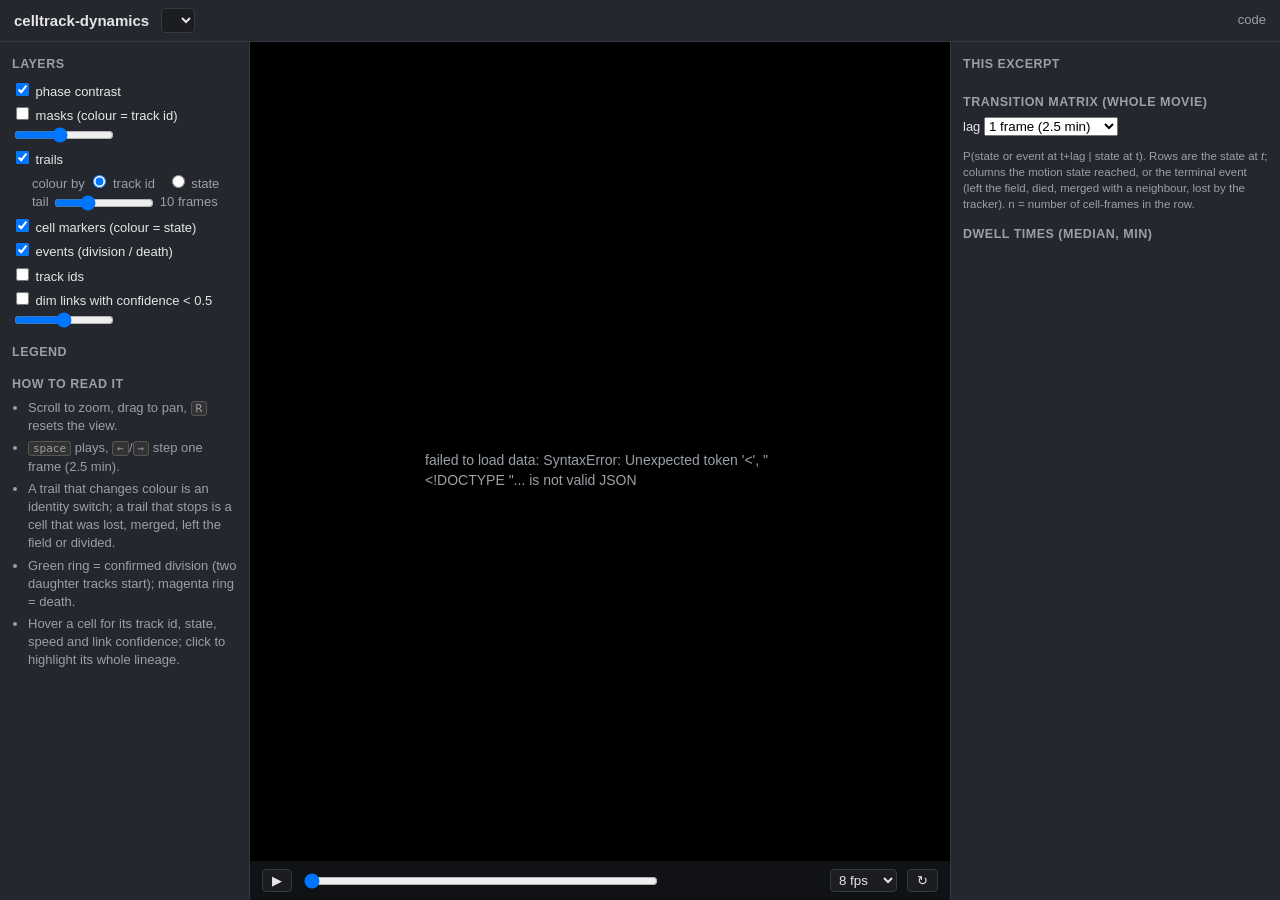
==== demo/web/index.html @ deb56071 "Browser-based viewer (demo/web) and export-web command Static HTML/JS viewer (no server code): JPEG " ====
<!doctype html>
<html lang="en">
<head>
<meta charset="utf-8">
<title>celltrack-dynamics - tracking viewer</title>
<meta name="viewport" content="width=device-width, initial-scale=1">
<link rel="stylesheet" href="style.css">
</head>
<body>
<header>
  <strong>celltrack-dynamics</strong>
  <select id="dataset" title="dataset"></select>
  <span id="title" class="muted"></span>
  <a class="muted right" href="https://github.com/dushanw/celltrack-dynamics" target="_blank" rel="noopener">code</a>
</header>

<main>
  <aside id="left">
    <section>
      <h3>Layers</h3>
      <label><input type="checkbox" id="l-image" checked> phase contrast</label>
      <label><input type="checkbox" id="l-masks"> masks (colour = track id)
        <input type="range" id="mask-opacity" min="0" max="1" step="0.05" value="0.45"></label>
      <label><input type="checkbox" id="l-trails" checked> trails</label>
      <div class="indent">
        colour by
        <label class="inline"><input type="radio" name="trail-color" value="id" checked> track id</label>
        <label class="inline"><input type="radio" name="trail-color" value="state"> state</label><br>
        tail <input type="range" id="tail" min="1" max="30" value="10"> <span id="tail-v">10</span> frames
      </div>
      <label><input type="checkbox" id="l-markers" checked> cell markers (colour = state)</label>
      <label><input type="checkbox" id="l-events" checked> events (division / death)</label>
      <label><input type="checkbox" id="l-ids"> track ids</label>
      <label><input type="checkbox" id="l-lowconf"> dim links with confidence &lt; <span id="conf-v">0.5</span>
        <input type="range" id="conf" min="0" max="1" step="0.05" value="0.5"></label>
    </section>
    <section>
      <h3>Legend</h3>
      <div id="legend"></div>
    </section>
    <section>
      <h3>How to read it</h3>
      <ul class="help">
        <li>Scroll to zoom, drag to pan, <kbd>R</kbd> resets the view.</li>
        <li><kbd>space</kbd> plays, <kbd>&larr;</kbd>/<kbd>&rarr;</kbd> step one frame (2.5 min).</li>
        <li>A trail that changes colour is an identity switch; a trail that stops is a cell that was lost, merged, left the field or divided.</li>
        <li>Green ring = confirmed division (two daughter tracks start); magenta ring = death.</li>
        <li>Hover a cell for its track id, state, speed and link confidence; click to highlight its whole lineage.</li>
      </ul>
    </section>
  </aside>

  <div id="stage">
    <canvas id="canvas"></canvas>
    <div id="tooltip" hidden></div>
    <div id="loading">loading&hellip;</div>
    <div id="controls">
      <button id="play" title="play / pause (space)">&#9654;</button>
      <input type="range" id="time" min="0" max="0" value="0">
      <span id="time-label"></span>
      <select id="fps" title="playback speed">
        <option value="2">2 fps</option><option value="4">4 fps</option><option value="8" selected>8 fps</option><option value="15">15 fps</option>
      </select>
      <button id="reset" title="reset view (R)">&#8635;</button>
    </div>
  </div>

  <aside id="right">
    <section>
      <h3>This excerpt</h3>
      <div id="stats" class="kv"></div>
    </section>
    <section>
      <h3>Transition matrix <span class="muted">(whole movie)</span></h3>
      <div>lag
        <select id="lag"><option value="lag1">1 frame (2.5 min)</option><option value="lag4">4 frames (10 min)</option><option value="lag12">12 frames (30 min)</option></select>
      </div>
      <div id="matrix"></div>
      <p class="muted small">P(state or event at t+lag | state at t). Rows are the state at <i>t</i>;
        columns the motion state reached, or the terminal event (left the field, died, merged with a neighbour, lost by the tracker).
        n = number of cell-frames in the row.</p>
    </section>
    <section>
      <h3>Dwell times <span class="muted">(median, min)</span></h3>
      <div id="dwell" class="kv"></div>
    </section>
    <section id="selection" hidden>
      <h3>Selected lineage</h3>
      <div id="sel" class="kv"></div>
      <button id="clear-sel">clear</button>
    </section>
  </aside>
</main>
<script src="app.js"></script>
</body>
</html>
---- demo/web/style.css ----
:root { --bg: #1b1d21; --panel: #24272d; --fg: #e6e6e6; --muted: #9aa0a6; --accent: #4c99ff; --border: #343841; }
* { box-sizing: border-box; }
html, body { margin: 0; height: 100%; background: var(--bg); color: var(--fg); font: 13px/1.4 -apple-system, BlinkMacSystemFont, "Segoe UI", Roboto, Helvetica, Arial, sans-serif; }
body { display: flex; flex-direction: column; }
header { display: flex; align-items: center; gap: 12px; padding: 8px 14px; background: var(--panel); border-bottom: 1px solid var(--border); }
header strong { font-size: 15px; }
header select { background: var(--bg); color: var(--fg); border: 1px solid var(--border); padding: 3px 6px; border-radius: 4px; }
.right { margin-left: auto; }
.muted { color: var(--muted); }
.small { font-size: 11.5px; }
a { color: var(--accent); text-decoration: none; }
main { flex: 1; display: grid; grid-template-columns: 250px 1fr 330px; min-height: 0; }
aside { background: var(--panel); overflow-y: auto; padding: 8px 12px; }
#left { border-right: 1px solid var(--border); }
#right { border-left: 1px solid var(--border); }
section { margin-bottom: 14px; }
h3 { margin: 6px 0; font-size: 12.5px; text-transform: uppercase; letter-spacing: .04em; color: var(--muted); }
label { display: block; margin: 3px 0; cursor: pointer; }
label.inline { display: inline; margin-right: 8px; }
.indent { margin-left: 20px; color: var(--muted); }
input[type=range] { width: 100px; vertical-align: middle; }
.help { padding-left: 16px; margin: 4px 0; color: var(--muted); }
.help li { margin-bottom: 4px; }
kbd { background: #333; border: 1px solid #555; border-radius: 3px; padding: 0 4px; font-size: 11px; }
#stage { position: relative; background: #000; overflow: hidden; }
#canvas { position: absolute; inset: 0; width: 100%; height: 100%; cursor: grab; }
#canvas.dragging { cursor: grabbing; }
#controls { position: absolute; left: 0; right: 0; bottom: 0; display: flex; align-items: center; gap: 10px; padding: 8px 12px; background: rgba(20,22,26,.85); }
#controls #time { flex: 1; width: auto; }
#controls button { background: var(--bg); color: var(--fg); border: 1px solid var(--border); border-radius: 4px; padding: 3px 9px; cursor: pointer; font-size: 13px; }
#controls select { background: var(--bg); color: var(--fg); border: 1px solid var(--border); border-radius: 4px; padding: 2px 4px; }
#time-label { min-width: 150px; font-variant-numeric: tabular-nums; }
#tooltip { position: absolute; pointer-events: none; background: rgba(0,0,0,.85); border: 1px solid var(--border); border-radius: 4px; padding: 5px 8px; font-size: 12px; white-space: nowrap; }
#loading { position: absolute; left: 50%; top: 50%; transform: translate(-50%,-50%); color: var(--muted); font-size: 14px; }
.kv { display: grid; grid-template-columns: auto auto; gap: 2px 12px; }
.kv span:nth-child(odd) { color: var(--muted); }
table.matrix { border-collapse: collapse; font-size: 11.5px; font-variant-numeric: tabular-nums; width: 100%; }
table.matrix th, table.matrix td { padding: 3px 4px; text-align: center; }
table.matrix th { color: var(--muted); font-weight: normal; }
table.matrix th.row { text-align: right; white-space: nowrap; }
table.matrix td { color: #fff; border: 1px solid var(--bg); }
table.matrix th.rot { writing-mode: vertical-rl; transform: rotate(180deg); height: 70px; vertical-align: bottom; }
.swatch { display: inline-block; width: 12px; height: 12px; border-radius: 50%; vertical-align: middle; margin-right: 6px; }
#legend div { margin: 2px 0; }
#clear-sel { margin-top: 6px; background: var(--bg); color: var(--fg); border: 1px solid var(--border); border-radius: 4px; padding: 2px 8px; cursor: pointer; }
@media (max-width: 1000px) { main { grid-template-columns: 1fr; grid-template-rows: auto 70vh auto; } #left, #right { border: none; } }
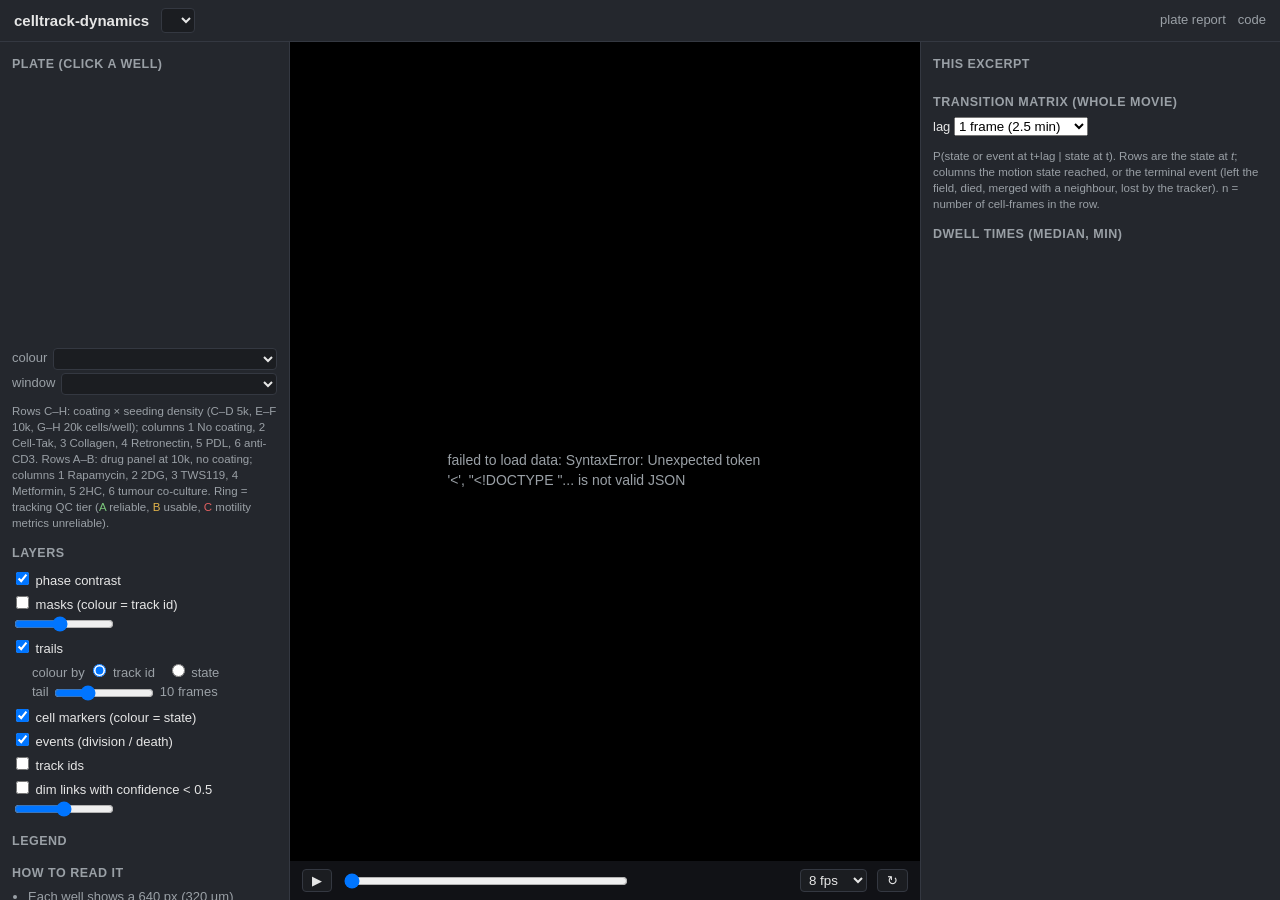
==== commit 2d9dccf0: "Web viewer: plate-map well selector, per-well plate-wide results panel; export-web --well/--source/-" ====
--- a/demo/web/index.html
+++ b/demo/web/index.html
@@ -11,11 +11,27 @@
   <strong>celltrack-dynamics</strong>
   <select id="dataset" title="dataset"></select>
   <span id="title" class="muted"></span>
-  <a class="muted right" href="https://github.com/dushanw/celltrack-dynamics" target="_blank" rel="noopener">code</a>
+  <a class="muted right" href="plate/report.html" target="_blank" rel="noopener">plate report</a>
+  <a class="muted" href="https://github.com/dushanw/celltrack-dynamics" target="_blank" rel="noopener">code</a>
 </header>
 
 <main>
   <aside id="left">
+    <section id="plate-section">
+      <h3>Plate <span class="muted">(click a well)</span></h3>
+      <svg id="plate" viewBox="0 0 262 262" role="img" aria-label="96-well plate map, 48 imaged wells"></svg>
+      <div id="plate-tip" hidden></div>
+      <div class="plate-ctl">
+        <label>colour <select id="plate-metric"></select></label>
+        <label>window <select id="plate-window"></select></label>
+      </div>
+      <div id="plate-scale" class="muted small"></div>
+      <p class="muted small plate-key">
+        Rows C–H: coating × seeding density (C–D 5k, E–F 10k, G–H 20k cells/well); columns 1 No coating, 2 Cell-Tak, 3 Collagen, 4 Retronectin, 5 PDL, 6 anti-CD3.
+        Rows A–B: drug panel at 10k, no coating; columns 1 Rapamycin, 2 2DG, 3 TWS119, 4 Metformin, 5 2HC, 6 tumour co-culture.
+        Ring = tracking QC tier (<span class="tier-a">A</span> reliable, <span class="tier-b">B</span> usable, <span class="tier-c">C</span> motility metrics unreliable).
+      </p>
+    </section>
     <section>
       <h3>Layers</h3>
       <label><input type="checkbox" id="l-image" checked> phase contrast</label>
@@ -41,6 +57,7 @@
     <section>
       <h3>How to read it</h3>
       <ul class="help">
+        <li>Each well shows a 640 px (320 µm) excerpt of frames 144–239 (6–10 h). Sparse wells use the densest region of the field instead of the centre.</li>
         <li>Scroll to zoom, drag to pan, <kbd>R</kbd> resets the view.</li>
         <li><kbd>space</kbd> plays, <kbd>&larr;</kbd>/<kbd>&rarr;</kbd> step one frame (2.5 min).</li>
         <li>A trail that changes colour is an identity switch; a trail that stops is a cell that was lost, merged, left the field or divided.</li>
@@ -66,6 +83,15 @@
   </div>
 
   <aside id="right">
+    <section id="well-section" hidden>
+      <h3>Plate-wide results <span id="well-title" class="muted"></span></h3>
+      <div id="well-info" class="kv"></div>
+      <div id="well-tier" class="small"></div>
+      <table class="metrics" id="well-metrics"></table>
+      <p class="muted small">Whole-well metrics from the 24 h movie (2.36 mm² field), not just this excerpt.
+        6–12 h is the recommended motility window (after settling, before crowding). Control = matched No-coating well at the same density
+        (<span id="well-ctrl"></span>); ratio in the last column. Details in the <a href="plate/report.html" target="_blank" rel="noopener">plate report</a>.</p>
+    </section>
     <section>
       <h3>This excerpt</h3>
       <div id="stats" class="kv"></div>
--- a/demo/web/style.css
+++ b/demo/web/style.css
@@ -9,7 +9,29 @@
 .muted { color: var(--muted); }
 .small { font-size: 11.5px; }
 a { color: var(--accent); text-decoration: none; }
-main { flex: 1; display: grid; grid-template-columns: 250px 1fr 330px; min-height: 0; }
+main { flex: 1; display: grid; grid-template-columns: 290px 1fr 360px; min-height: 0; }
+#plate-section { position: relative; }
+#plate { display: block; width: 100%; max-width: 262px; margin: 2px auto 6px; }
+#plate .well { cursor: pointer; stroke: var(--border); stroke-width: 1.5; }
+#plate .well.tier-A { stroke: #7cc77c; } #plate .well.tier-B { stroke: #e0b24a; } #plate .well.tier-C { stroke: #e06060; }
+#plate .well:hover { stroke: #fff; stroke-width: 2; }
+#plate .cur { pointer-events: none; }
+#plate text { fill: var(--muted); font-size: 10px; }
+#plate text.lbl { fill: #fff; font-size: 8px; pointer-events: none; text-anchor: middle; }
+#plate-tip { position: absolute; z-index: 2; pointer-events: none; background: rgba(0,0,0,.9); border: 1px solid var(--border); border-radius: 4px; padding: 5px 8px; font-size: 12px; white-space: nowrap; }
+.plate-ctl label { display: flex; align-items: center; gap: 6px; color: var(--muted); }
+.plate-ctl select { flex: 1; min-width: 0; background: var(--bg); color: var(--fg); border: 1px solid var(--border); border-radius: 4px; padding: 2px 4px; font-size: 12px; }
+#plate-scale { display: flex; align-items: center; gap: 6px; margin: 4px 0; font-variant-numeric: tabular-nums; }
+#plate-scale .bar { flex: 1; height: 8px; border-radius: 2px; background: linear-gradient(90deg, #2a3a55, #4c99ff, #ffd36a); }
+.plate-key { margin: 4px 0 0; }
+.tier-a { color: #7cc77c; } .tier-b { color: #e0b24a; } .tier-c { color: #e06060; }
+#well-tier { margin: 4px 0 6px; }
+table.metrics { border-collapse: collapse; width: 100%; font-size: 11.5px; font-variant-numeric: tabular-nums; }
+table.metrics th { color: var(--muted); font-weight: normal; text-align: right; padding: 2px 4px; }
+table.metrics th:first-child, table.metrics td:first-child { text-align: left; white-space: normal; width: 100%; }
+table.metrics td { text-align: right; padding: 2px 4px; border-top: 1px solid var(--border); white-space: nowrap; }
+table.metrics td.up { color: #ffd36a; } table.metrics td.down { color: #7cc0ff; }
+table.metrics td.na { color: var(--muted); }
 aside { background: var(--panel); overflow-y: auto; padding: 8px 12px; }
 #left { border-right: 1px solid var(--border); }
 #right { border-left: 1px solid var(--border); }
@@ -43,4 +65,8 @@
 .swatch { display: inline-block; width: 12px; height: 12px; border-radius: 50%; vertical-align: middle; margin-right: 6px; }
 #legend div { margin: 2px 0; }
 #clear-sel { margin-top: 6px; background: var(--bg); color: var(--fg); border: 1px solid var(--border); border-radius: 4px; padding: 2px 8px; cursor: pointer; }
-@media (max-width: 1000px) { main { grid-template-columns: 1fr; grid-template-rows: auto 70vh auto; } #left, #right { border: none; } }
+@media (max-width: 1100px) {
+  html, body { height: auto; }
+  main { grid-template-columns: 1fr; grid-template-rows: auto 70vh auto; }
+  aside { overflow: visible; } #left, #right { border: none; }
+}
